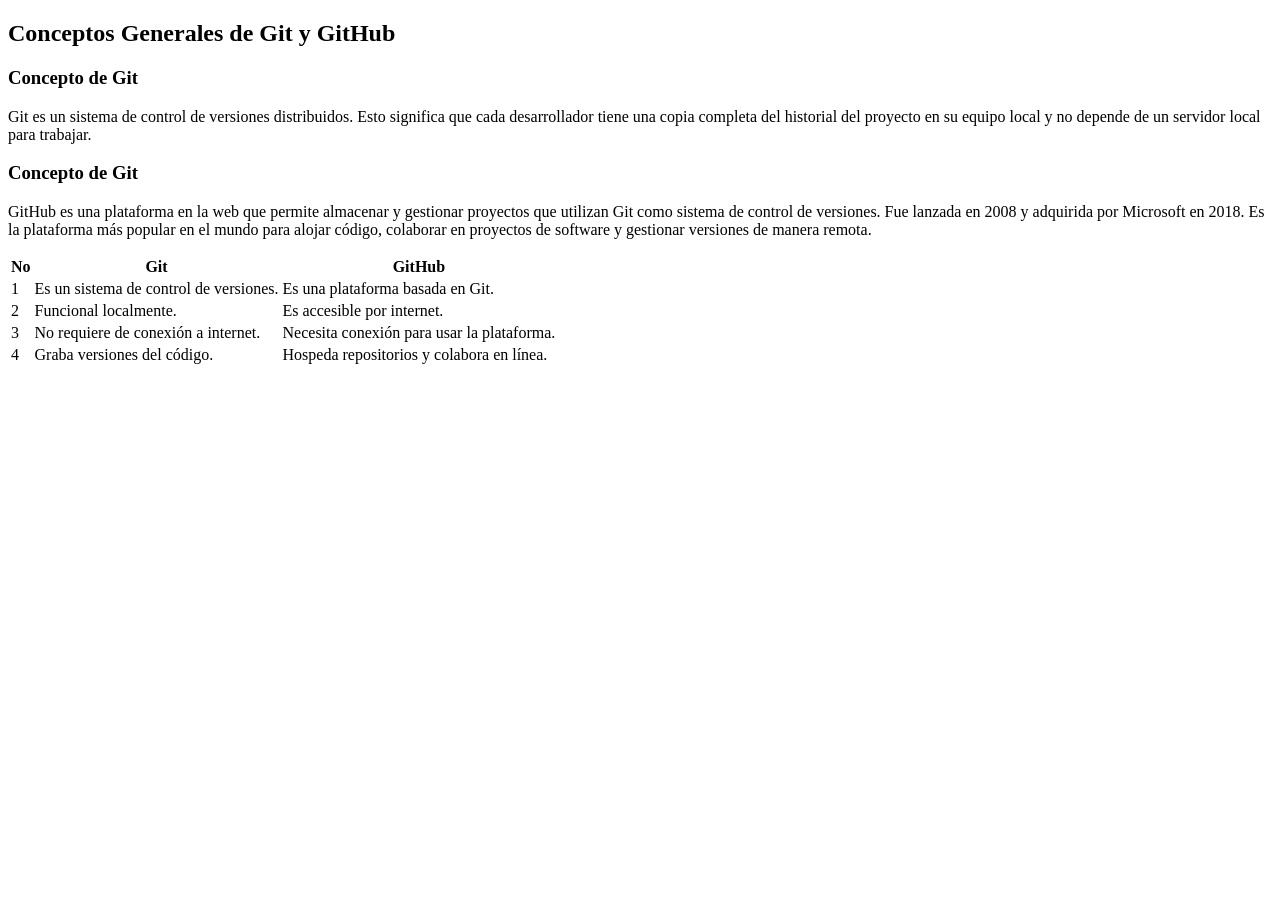
==== Ejercicio1/index.html @ bfc633e3 "Commint sin aplicar estilos css" ====
<!DOCTYPE html>
<html lang="en">
<head>
    <meta charset="UTF-8">
    <meta name="viewport" content="width=device-width, initial-scale=1.0">
    <title>GitHub</title>
</head>
<body>
    <h2>Conceptos Generales de Git y GitHub</h2>
    <div class="contenido-tarjeta">
        <div class="tarjetas tarjeta-Git">
            <h3>Concepto de Git</h3>
            <p>Git es un sistema de control de versiones distribuidos. Esto significa que cada desarrollador
                tiene una copia completa del historial del proyecto en su equipo local y no depende de un 
                servidor local para trabajar.
            </p>
        </div>
        <div class="tarjetas tarjeta-GitHub">
            <h3>Concepto de Git</h3>
            <p>GitHub es una plataforma en la web que permite almacenar y gestionar proyectos que utilizan Git
                como sistema de control de versiones. Fue lanzada en 2008 y adquirida por Microsoft en 2018. Es 
                la plataforma más popular en el mundo para alojar código, colaborar en proyectos de software y 
                gestionar versiones de manera remota.
            </p>
        </div>
    </div>

    <div class="contenedor-tabla">
        <table class="tabla-diferencias">
            <thead>
                <tr>
                    <th>No</th>
                    <th>Git</th>
                    <th>GitHub</th>
                </tr>
            </thead>
            <tbody>
                <tr>
                    <td>1</td>
                    <td>Es un sistema de control de versiones.</td>
                    <td>Es una plataforma basada en Git.</td>
                </tr>
                <tr>
                    <td>2</td>
                    <td>Funcional localmente.</td>
                    <td>Es accesible por internet.</td>
                </tr>
                <tr>
                    <td>3</td>
                    <td>No requiere de conexión a internet.</td>
                    <td>Necesita conexión para usar la plataforma.</td>
                </tr>
                <tr>
                    <td>4</td>
                    <td>Graba versiones del código.</td>
                    <td>Hospeda repositorios y colabora en línea.</td>
                </tr>
            </tbody>
        </table>
    </div>
</body>
</html>
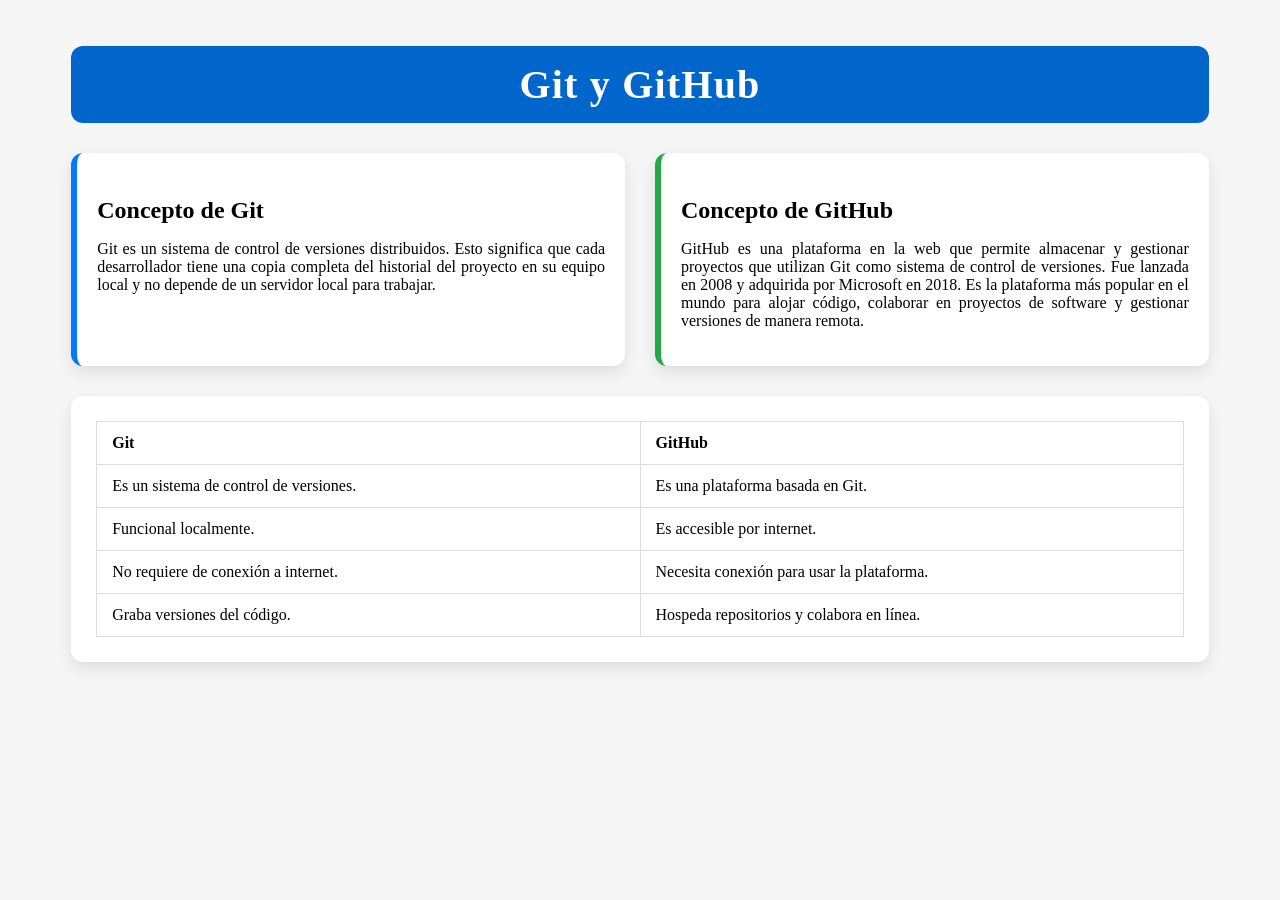
==== commit 55c4804d: "Agregar esilos CSS al diseño" ====
--- a/Ejercicio1/index.html
+++ b/Ejercicio1/index.html
@@ -3,60 +3,58 @@
 <head>
     <meta charset="UTF-8">
     <meta name="viewport" content="width=device-width, initial-scale=1.0">
+    <link rel="stylesheet" href="css/styles.css">
     <title>GitHub</title>
 </head>
 <body>
-    <h2>Conceptos Generales de Git y GitHub</h2>
-    <div class="contenido-tarjeta">
-        <div class="tarjetas tarjeta-Git">
-            <h3>Concepto de Git</h3>
-            <p>Git es un sistema de control de versiones distribuidos. Esto significa que cada desarrollador
-                tiene una copia completa del historial del proyecto en su equipo local y no depende de un 
-                servidor local para trabajar.
-            </p>
+    <div class="contenido">
+        <h2>Git y GitHub</h2>
+        <div class="contenido-tarjeta">
+            <div class="tarjetas tarjeta-Git">
+                <h3>Concepto de Git</h3>
+                <p>Git es un sistema de control de versiones distribuidos. Esto significa que cada desarrollador
+                    tiene una copia completa del historial del proyecto en su equipo local y no depende de un 
+                    servidor local para trabajar.
+                </p>
+            </div>
+            <div class="tarjetas tarjeta-GitHub">
+                <h3>Concepto de GitHub</h3>
+                <p>GitHub es una plataforma en la web que permite almacenar y gestionar proyectos que utilizan Git
+                    como sistema de control de versiones. Fue lanzada en 2008 y adquirida por Microsoft en 2018. Es 
+                    la plataforma más popular en el mundo para alojar código, colaborar en proyectos de software y 
+                    gestionar versiones de manera remota.
+                </p>
+            </div>
         </div>
-        <div class="tarjetas tarjeta-GitHub">
-            <h3>Concepto de Git</h3>
-            <p>GitHub es una plataforma en la web que permite almacenar y gestionar proyectos que utilizan Git
-                como sistema de control de versiones. Fue lanzada en 2008 y adquirida por Microsoft en 2018. Es 
-                la plataforma más popular en el mundo para alojar código, colaborar en proyectos de software y 
-                gestionar versiones de manera remota.
-            </p>
+
+        <div class="contenedor-tabla">
+            <table class="tabla-diferencias">
+                <thead>
+                    <tr>
+                        <th>Git</th>
+                        <th>GitHub</th>
+                    </tr>
+                </thead>
+                <tbody>
+                    <tr>
+                        <td>Es un sistema de control de versiones.</td>
+                        <td>Es una plataforma basada en Git.</td>
+                    </tr>
+                    <tr>
+                        <td>Funcional localmente.</td>
+                        <td>Es accesible por internet.</td>
+                    </tr>
+                    <tr>
+                        <td>No requiere de conexión a internet.</td>
+                        <td>Necesita conexión para usar la plataforma.</td>
+                    </tr>
+                    <tr>
+                        <td>Graba versiones del código.</td>
+                        <td>Hospeda repositorios y colabora en línea.</td>
+                    </tr>
+                </tbody>
+            </table>
         </div>
-    </div>
-
-    <div class="contenedor-tabla">
-        <table class="tabla-diferencias">
-            <thead>
-                <tr>
-                    <th>No</th>
-                    <th>Git</th>
-                    <th>GitHub</th>
-                </tr>
-            </thead>
-            <tbody>
-                <tr>
-                    <td>1</td>
-                    <td>Es un sistema de control de versiones.</td>
-                    <td>Es una plataforma basada en Git.</td>
-                </tr>
-                <tr>
-                    <td>2</td>
-                    <td>Funcional localmente.</td>
-                    <td>Es accesible por internet.</td>
-                </tr>
-                <tr>
-                    <td>3</td>
-                    <td>No requiere de conexión a internet.</td>
-                    <td>Necesita conexión para usar la plataforma.</td>
-                </tr>
-                <tr>
-                    <td>4</td>
-                    <td>Graba versiones del código.</td>
-                    <td>Hospeda repositorios y colabora en línea.</td>
-                </tr>
-            </tbody>
-        </table>
     </div>
 </body>
 </html>
--- a/Ejercicio1/css/styles.css
+++ b/Ejercicio1/css/styles.css
@@ -0,0 +1,78 @@
+body {
+    background-color: #F5F5F5;
+}
+
+.contenido { 
+    background-color: #F5F5F5;
+    max-width: 90%;
+    margin: 0 auto;
+    padding: 5px;
+}
+
+h2 {
+    font-size: 40px;
+    color: white;
+    background-color: #0066CC;
+    padding: 15px 25px;
+    border-radius: 12px;
+    font-weight: 600;
+    letter-spacing: 1.2px;
+    margin-bottom: 30px;
+    text-align: center;
+}
+
+.contenido-tarjeta {
+    display: flex;
+    gap: 30px;
+    margin-bottom: 30px;
+    flex-wrap: wrap;
+}
+
+.tarjetas {
+    background-color: white;
+    padding: 20px;
+    border-radius: 12px;
+    box-shadow: 0 6px 15px rgba(0, 0, 0, 0.1);
+    flex: 1;
+    min-width: 300px;
+    text-align: justify;
+    transition: transform 0.2s ease;
+}
+
+.tarjetas:hover {
+    transform: translateY(-5px);
+}
+
+.tarjetas h3 {
+    font-weight: 600;
+    font-size: 24px;
+    margin-bottom: 15px;
+}
+
+.tarjeta-Git {
+    border-left: 6px solid #007bff;
+}
+
+.tarjeta-GitHub {
+    border-left: 6px solid #28a745;
+}
+
+.contenedor-tabla {
+    background-color: white;
+    padding: 25px;
+    border-radius: 12px;
+    box-shadow: 0 6px 15px rgba(0, 0, 0, 0.1);
+}
+
+.tabla-diferencias {
+    width: 100%;
+    border-collapse: collapse;
+    table-layout: fixed;
+}
+
+.tabla-diferencias th,
+.tabla-diferencias td {
+    border: 1px solid #ddd;
+    padding: 12px 15px;
+    text-align: left;
+}
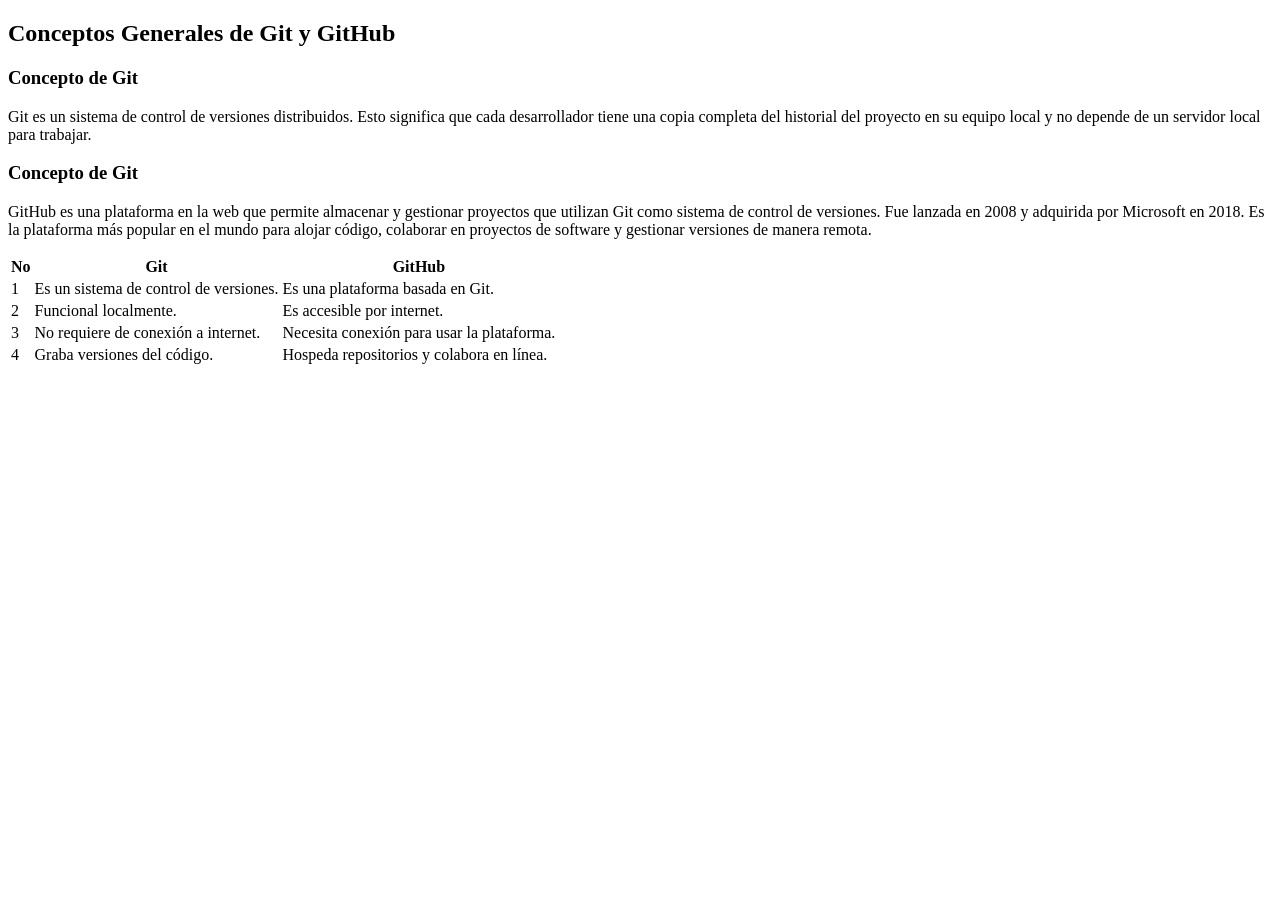
==== commit 55798051: "Revert "Agregar esilos CSS al diseño" This reverts commit 55c4804dec8eab4e700f8d5ef0f787a8a23aed53." ====
--- a/Ejercicio1/index.html
+++ b/Ejercicio1/index.html
@@ -3,58 +3,60 @@
 <head>
     <meta charset="UTF-8">
     <meta name="viewport" content="width=device-width, initial-scale=1.0">
-    <link rel="stylesheet" href="css/styles.css">
     <title>GitHub</title>
 </head>
 <body>
-    <div class="contenido">
-        <h2>Git y GitHub</h2>
-        <div class="contenido-tarjeta">
-            <div class="tarjetas tarjeta-Git">
-                <h3>Concepto de Git</h3>
-                <p>Git es un sistema de control de versiones distribuidos. Esto significa que cada desarrollador
-                    tiene una copia completa del historial del proyecto en su equipo local y no depende de un 
-                    servidor local para trabajar.
-                </p>
-            </div>
-            <div class="tarjetas tarjeta-GitHub">
-                <h3>Concepto de GitHub</h3>
-                <p>GitHub es una plataforma en la web que permite almacenar y gestionar proyectos que utilizan Git
-                    como sistema de control de versiones. Fue lanzada en 2008 y adquirida por Microsoft en 2018. Es 
-                    la plataforma más popular en el mundo para alojar código, colaborar en proyectos de software y 
-                    gestionar versiones de manera remota.
-                </p>
-            </div>
+    <h2>Conceptos Generales de Git y GitHub</h2>
+    <div class="contenido-tarjeta">
+        <div class="tarjetas tarjeta-Git">
+            <h3>Concepto de Git</h3>
+            <p>Git es un sistema de control de versiones distribuidos. Esto significa que cada desarrollador
+                tiene una copia completa del historial del proyecto en su equipo local y no depende de un 
+                servidor local para trabajar.
+            </p>
         </div>
+        <div class="tarjetas tarjeta-GitHub">
+            <h3>Concepto de Git</h3>
+            <p>GitHub es una plataforma en la web que permite almacenar y gestionar proyectos que utilizan Git
+                como sistema de control de versiones. Fue lanzada en 2008 y adquirida por Microsoft en 2018. Es 
+                la plataforma más popular en el mundo para alojar código, colaborar en proyectos de software y 
+                gestionar versiones de manera remota.
+            </p>
+        </div>
+    </div>
 
-        <div class="contenedor-tabla">
-            <table class="tabla-diferencias">
-                <thead>
-                    <tr>
-                        <th>Git</th>
-                        <th>GitHub</th>
-                    </tr>
-                </thead>
-                <tbody>
-                    <tr>
-                        <td>Es un sistema de control de versiones.</td>
-                        <td>Es una plataforma basada en Git.</td>
-                    </tr>
-                    <tr>
-                        <td>Funcional localmente.</td>
-                        <td>Es accesible por internet.</td>
-                    </tr>
-                    <tr>
-                        <td>No requiere de conexión a internet.</td>
-                        <td>Necesita conexión para usar la plataforma.</td>
-                    </tr>
-                    <tr>
-                        <td>Graba versiones del código.</td>
-                        <td>Hospeda repositorios y colabora en línea.</td>
-                    </tr>
-                </tbody>
-            </table>
-        </div>
+    <div class="contenedor-tabla">
+        <table class="tabla-diferencias">
+            <thead>
+                <tr>
+                    <th>No</th>
+                    <th>Git</th>
+                    <th>GitHub</th>
+                </tr>
+            </thead>
+            <tbody>
+                <tr>
+                    <td>1</td>
+                    <td>Es un sistema de control de versiones.</td>
+                    <td>Es una plataforma basada en Git.</td>
+                </tr>
+                <tr>
+                    <td>2</td>
+                    <td>Funcional localmente.</td>
+                    <td>Es accesible por internet.</td>
+                </tr>
+                <tr>
+                    <td>3</td>
+                    <td>No requiere de conexión a internet.</td>
+                    <td>Necesita conexión para usar la plataforma.</td>
+                </tr>
+                <tr>
+                    <td>4</td>
+                    <td>Graba versiones del código.</td>
+                    <td>Hospeda repositorios y colabora en línea.</td>
+                </tr>
+            </tbody>
+        </table>
     </div>
 </body>
 </html>
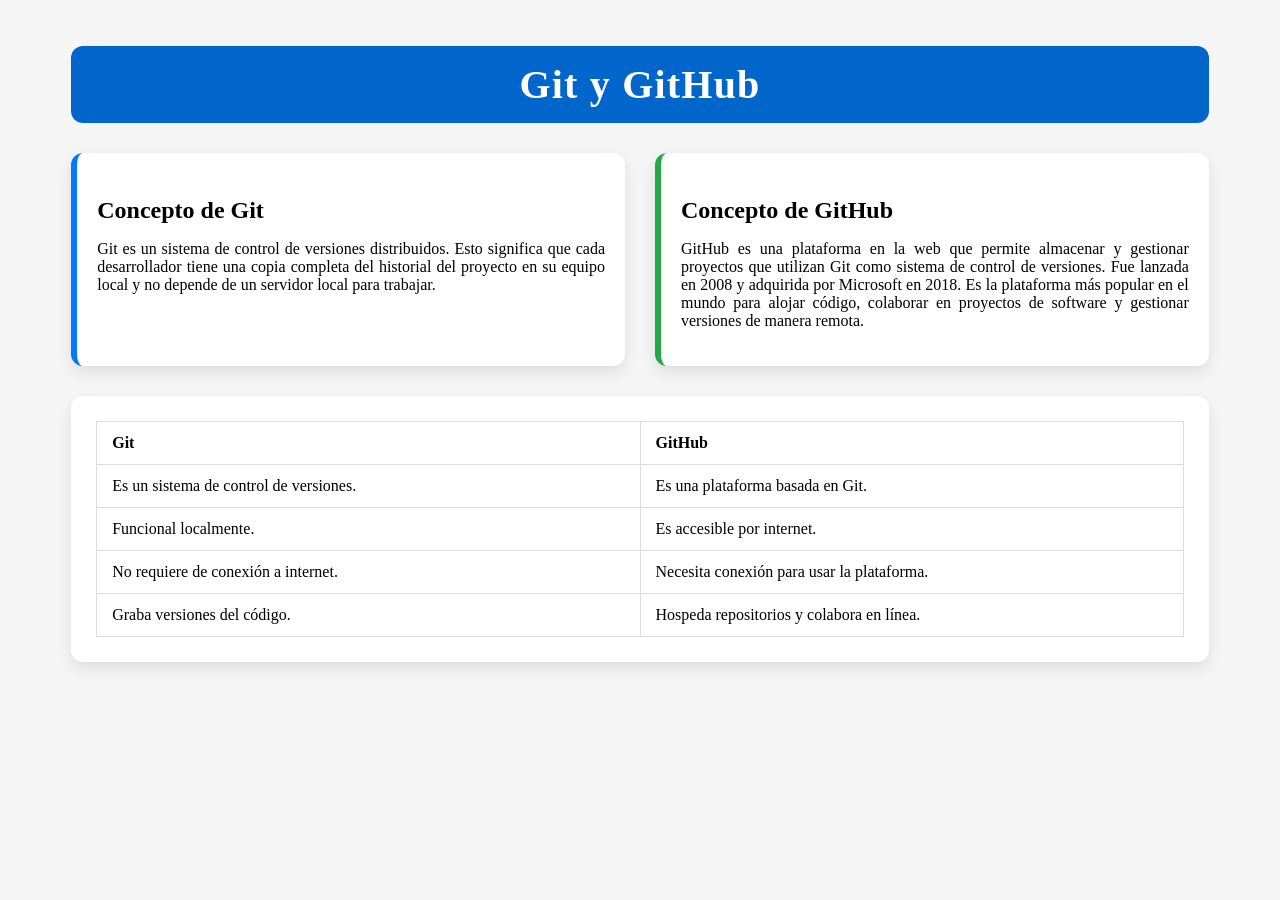
==== commit 58ebda49: "Reapply "Agregar esilos CSS al diseño" This reverts commit 557980513fe5517b8c12aef96c99a0ea09667898." ====
--- a/Ejercicio1/index.html
+++ b/Ejercicio1/index.html
@@ -3,60 +3,58 @@
 <head>
     <meta charset="UTF-8">
     <meta name="viewport" content="width=device-width, initial-scale=1.0">
+    <link rel="stylesheet" href="css/styles.css">
     <title>GitHub</title>
 </head>
 <body>
-    <h2>Conceptos Generales de Git y GitHub</h2>
-    <div class="contenido-tarjeta">
-        <div class="tarjetas tarjeta-Git">
-            <h3>Concepto de Git</h3>
-            <p>Git es un sistema de control de versiones distribuidos. Esto significa que cada desarrollador
-                tiene una copia completa del historial del proyecto en su equipo local y no depende de un 
-                servidor local para trabajar.
-            </p>
+    <div class="contenido">
+        <h2>Git y GitHub</h2>
+        <div class="contenido-tarjeta">
+            <div class="tarjetas tarjeta-Git">
+                <h3>Concepto de Git</h3>
+                <p>Git es un sistema de control de versiones distribuidos. Esto significa que cada desarrollador
+                    tiene una copia completa del historial del proyecto en su equipo local y no depende de un 
+                    servidor local para trabajar.
+                </p>
+            </div>
+            <div class="tarjetas tarjeta-GitHub">
+                <h3>Concepto de GitHub</h3>
+                <p>GitHub es una plataforma en la web que permite almacenar y gestionar proyectos que utilizan Git
+                    como sistema de control de versiones. Fue lanzada en 2008 y adquirida por Microsoft en 2018. Es 
+                    la plataforma más popular en el mundo para alojar código, colaborar en proyectos de software y 
+                    gestionar versiones de manera remota.
+                </p>
+            </div>
         </div>
-        <div class="tarjetas tarjeta-GitHub">
-            <h3>Concepto de Git</h3>
-            <p>GitHub es una plataforma en la web que permite almacenar y gestionar proyectos que utilizan Git
-                como sistema de control de versiones. Fue lanzada en 2008 y adquirida por Microsoft en 2018. Es 
-                la plataforma más popular en el mundo para alojar código, colaborar en proyectos de software y 
-                gestionar versiones de manera remota.
-            </p>
+
+        <div class="contenedor-tabla">
+            <table class="tabla-diferencias">
+                <thead>
+                    <tr>
+                        <th>Git</th>
+                        <th>GitHub</th>
+                    </tr>
+                </thead>
+                <tbody>
+                    <tr>
+                        <td>Es un sistema de control de versiones.</td>
+                        <td>Es una plataforma basada en Git.</td>
+                    </tr>
+                    <tr>
+                        <td>Funcional localmente.</td>
+                        <td>Es accesible por internet.</td>
+                    </tr>
+                    <tr>
+                        <td>No requiere de conexión a internet.</td>
+                        <td>Necesita conexión para usar la plataforma.</td>
+                    </tr>
+                    <tr>
+                        <td>Graba versiones del código.</td>
+                        <td>Hospeda repositorios y colabora en línea.</td>
+                    </tr>
+                </tbody>
+            </table>
         </div>
-    </div>
-
-    <div class="contenedor-tabla">
-        <table class="tabla-diferencias">
-            <thead>
-                <tr>
-                    <th>No</th>
-                    <th>Git</th>
-                    <th>GitHub</th>
-                </tr>
-            </thead>
-            <tbody>
-                <tr>
-                    <td>1</td>
-                    <td>Es un sistema de control de versiones.</td>
-                    <td>Es una plataforma basada en Git.</td>
-                </tr>
-                <tr>
-                    <td>2</td>
-                    <td>Funcional localmente.</td>
-                    <td>Es accesible por internet.</td>
-                </tr>
-                <tr>
-                    <td>3</td>
-                    <td>No requiere de conexión a internet.</td>
-                    <td>Necesita conexión para usar la plataforma.</td>
-                </tr>
-                <tr>
-                    <td>4</td>
-                    <td>Graba versiones del código.</td>
-                    <td>Hospeda repositorios y colabora en línea.</td>
-                </tr>
-            </tbody>
-        </table>
     </div>
 </body>
 </html>
--- a/Ejercicio1/css/styles.css
+++ b/Ejercicio1/css/styles.css
@@ -0,0 +1,78 @@
+body {
+    background-color: #F5F5F5;
+}
+
+.contenido { 
+    background-color: #F5F5F5;
+    max-width: 90%;
+    margin: 0 auto;
+    padding: 5px;
+}
+
+h2 {
+    font-size: 40px;
+    color: white;
+    background-color: #0066CC;
+    padding: 15px 25px;
+    border-radius: 12px;
+    font-weight: 600;
+    letter-spacing: 1.2px;
+    margin-bottom: 30px;
+    text-align: center;
+}
+
+.contenido-tarjeta {
+    display: flex;
+    gap: 30px;
+    margin-bottom: 30px;
+    flex-wrap: wrap;
+}
+
+.tarjetas {
+    background-color: white;
+    padding: 20px;
+    border-radius: 12px;
+    box-shadow: 0 6px 15px rgba(0, 0, 0, 0.1);
+    flex: 1;
+    min-width: 300px;
+    text-align: justify;
+    transition: transform 0.2s ease;
+}
+
+.tarjetas:hover {
+    transform: translateY(-5px);
+}
+
+.tarjetas h3 {
+    font-weight: 600;
+    font-size: 24px;
+    margin-bottom: 15px;
+}
+
+.tarjeta-Git {
+    border-left: 6px solid #007bff;
+}
+
+.tarjeta-GitHub {
+    border-left: 6px solid #28a745;
+}
+
+.contenedor-tabla {
+    background-color: white;
+    padding: 25px;
+    border-radius: 12px;
+    box-shadow: 0 6px 15px rgba(0, 0, 0, 0.1);
+}
+
+.tabla-diferencias {
+    width: 100%;
+    border-collapse: collapse;
+    table-layout: fixed;
+}
+
+.tabla-diferencias th,
+.tabla-diferencias td {
+    border: 1px solid #ddd;
+    padding: 12px 15px;
+    text-align: left;
+}
